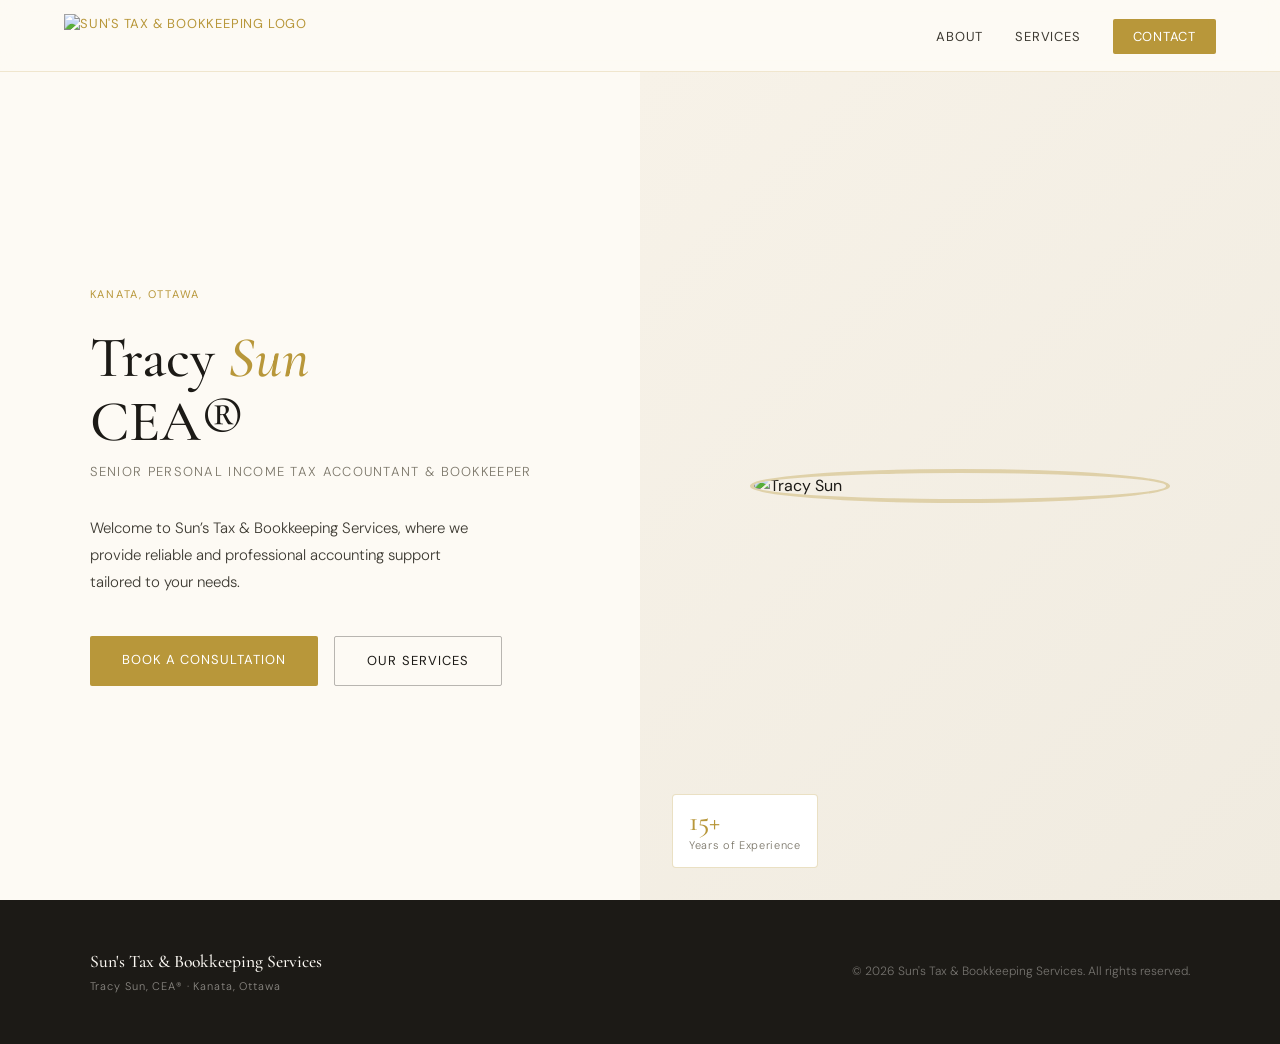
==== about.html @ 8a7c0d12 "Initial commit" ====
<!DOCTYPE html>
<html lang="en">
<head>
  <meta charset="UTF-8" />
  <meta name="viewport" content="width=device-width, initial-scale=1.0" />
  <title>Sun's Tax & Bookkeeping Services</title>
  <link rel="preconnect" href="https://fonts.googleapis.com" />
  <link rel="preconnect" href="https://fonts.gstatic.com" crossorigin />
  <link href="https://fonts.googleapis.com/css2?family=Cormorant+Garamond:ital,wght@0,400;0,500;0,600;1,400;1,500&family=DM+Sans:wght@300;400;500&display=swap" rel="stylesheet" />
  <link rel="stylesheet" href="style.css" />
  <style>
    

    #hero {
      min-height: 100vh;
      padding-top: var(--nav-h);
      display: grid;
      grid-template-columns: 1fr 1fr;
      align-items: center;
    }

    .hero-text {
      padding: 6vw 5vw 6vw 7vw;
    }

    .hero-eyebrow {
      font-size: 11px;
      font-weight: 400;
      letter-spacing: 0.16em;
      text-transform: uppercase;
      color: var(--gold);
      margin-bottom: 1.5rem;
    }

    .hero-heading {
      font-family: var(--serif);
      font-size: clamp(2.8rem, 4.5vw, 5rem);
      font-weight: 500;
      line-height: 1.1;
      color: var(--ink);
      margin-bottom: 0.5rem;
    }

    .hero-heading em { font-style: italic; color: var(--gold); }

    .hero-title {
      font-size: 13px;
      font-weight: 300;
      letter-spacing: 0.1em;
      text-transform: uppercase;
      color: var(--ink-muted);
      margin-bottom: 2rem;
    }

    .hero-desc {
      font-size: 15px;
      font-weight: 300;
      color: var(--ink-mid);
      max-width: 400px;
      line-height: 1.8;
      margin-bottom: 2.5rem;
    }

    .hero-ctas {
      display: flex;
      gap: 1rem;
      flex-wrap: wrap;
    }

    .hero-image {
      min-height: calc(100vh - var(--nav-h));
      position: relative;
      display: flex;
      align-items: center;
      justify-content: center;
      background: var(--cream-dark);
    }

    .hero-image::before {
      content: '';
      position: absolute;
      inset: 0;
      background: linear-gradient(135deg, var(--gold-pale) 0%, var(--cream-dark) 100%);
      z-index: 0;
    }

    .hero-portrait {
      width: min(420px, 80%);
      height: min(420px, 80%);
      border-radius: 50%;
      object-fit: cover;
      object-position: center top;
      position: relative;
      z-index: 1;
      border: 4px solid rgba(184, 151, 58, 0.35);
    }

    .hero-badge {
      position: absolute;
      bottom: 2rem;
      left: 2rem;
      background: var(--white);
      border: 1px solid rgba(184, 151, 58, 0.3);
      padding: 0.75rem 1rem;
      border-radius: 4px;
      z-index: 2;
    }

    .hero-badge-num {
      font-family: var(--serif);
      font-size: 28px;
      font-weight: 500;
      color: var(--gold);
      line-height: 1;
    }

    .hero-badge-label {
      font-size: 11px;
      font-weight: 300;
      color: var(--ink-muted);
      letter-spacing: 0.06em;
      margin-top: 2px;
    }

    @keyframes fadeUp {
      from { opacity: 0; transform: translateY(24px); }
      to   { opacity: 1; transform: translateY(0); }
    }

    .hero-eyebrow { animation: fadeUp 0.7s ease both; }
    .hero-heading  { animation: fadeUp 0.7s 0.1s ease both; }
    .hero-title    { animation: fadeUp 0.7s 0.2s ease both; }
    .hero-desc     { animation: fadeUp 0.7s 0.3s ease both; }
    .hero-ctas     { animation: fadeUp 0.7s 0.4s ease both; }

    @media (max-width: 768px) {
      
      #hero { grid-template-columns: 1fr; height: auto; }
      .hero-image { height: 55vw; }
      .hero-text { padding: 3rem 6vw; }
    }
  </style>
</head>
<body>

  <nav>
    <a href="index.html" class="nav-logo active">
      <img class="nav-logo-mark" src="C:\Users\micha\Desktop\suntaxv2\logo.png" alt="Sun's Tax & Bookkeeping logo" />
    </a>
    <ul>
      <li><a href="about.html">About</a></li>
      <li><a href="services.html">Services</a></li>
      <li><a href="contact.html" class="btn-nav">Contact</a></li>
    </ul>
  </nav>

  <section id="hero">
    <div class="hero-text">
      <p class="hero-eyebrow">Kanata, Ottawa</p>
      <h1 class="hero-heading">Tracy <em>Sun</em><br>CEA®</h1>
      <p class="hero-title">Senior Personal Income Tax Accountant & Bookkeeper</p>
      <p class="hero-desc">Welcome to Sun’s Tax & Bookkeeping Services, where we provide reliable and professional accounting support tailored to your needs.
      </p>
      <div class="hero-ctas">
        <a href="contact.html" class="btn-primary">Book a Consultation</a>
        <a href="services.html" class="btn-outline">Our Services</a>
      </div>
    </div>
    <div class="hero-image">
      <img class="hero-portrait" src="C:\Users\micha\Desktop\suntaxv2\tracy_picture.png" alt="Tracy Sun" />
      <div class="hero-badge">
        <div class="hero-badge-num">15+</div>
        <div class="hero-badge-label">Years of Experience</div>
      </div>
    </div>
  </section>

  <footer>
    <div class="footer-logo">
      Sun's Tax & Bookkeeping Services
      <span>Tracy Sun, CEA® · Kanata, Ottawa</span>
    </div>
    <div class="footer-copy">&copy; 2026 Sun's Tax & Bookkeeping Services. All rights reserved.</div>
  </footer>
</body>
</html>
---- style.css ----
*, *::before, *::after { box-sizing: border-box; margin: 0; padding: 0; }

:root {
  --gold: #B8973A;
  --gold-light: #D4AF5A;
  --gold-pale: #F7F2E8;
  --ink: #1C1A16;
  --ink-mid: #3D3A32;
  --ink-muted: #7A7568;
  --cream: #FDFAF4;
  --cream-dark: #F0EBE0;
  --white: #FFFFFF;
  --serif: 'Cormorant Garamond', Georgia, serif;
  --sans: 'DM Sans', system-ui, sans-serif;
  --nav-h: 72px;
}

html { scroll-behavior: smooth; }

body {
  font-family: var(--sans);
  background: var(--cream);
  color: var(--ink);
  line-height: 1.6;
  overflow-x: hidden;
}

/* ── NAV ── */
nav {
  position: fixed;
  top: 0; left: 0; right: 0;
  height: var(--nav-h);
  background: rgba(253, 250, 244, 0.92);
  backdrop-filter: blur(12px);
  border-bottom: 1px solid rgba(184, 151, 58, 0.2);
  display: flex;
  align-items: center;
  justify-content: space-between;
  padding: 0 5vw;
  z-index: 100;
}

.nav-logo {
  display: flex;
  align-items: center;
  gap: 12px;
  text-decoration: none;
}

.nav-logo-mark {
  height: 44px;
  width: auto;
  display: block;
  object-fit: contain;
}

.nav-logo-text {
  font-family: var(--serif);
  font-size: 16px;
  font-weight: 500;
  color: var(--ink);
  line-height: 1.2;
}

.nav-logo-text span {
  display: block;
  font-size: 11px;
  font-family: var(--sans);
  font-weight: 300;
  color: var(--ink-muted);
  letter-spacing: 0.08em;
  text-transform: uppercase;
}

nav ul {
  list-style: none;
  display: flex;
  gap: 2rem;
  align-items: center;
}

nav a {
  text-decoration: none;
  font-size: 13px;
  font-weight: 400;
  letter-spacing: 0.06em;
  text-transform: uppercase;
  color: var(--ink-mid);
  transition: color 0.2s;
}

nav a:hover { color: var(--gold); }
nav a.active { color: var(--gold); }

.btn-nav {
  background: var(--gold) !important;
  color: var(--white) !important;
  padding: 9px 20px;
  border-radius: 2px;
  transition: background 0.2s !important;
}

.btn-nav:hover { background: var(--gold-light) !important; color: var(--white) !important; }

/* ── SHARED ── */
.section-label {
  font-size: 10px;
  font-weight: 400;
  letter-spacing: 0.18em;
  text-transform: uppercase;
  color: var(--gold);
  margin-bottom: 1rem;
}

.section-heading {
  font-family: var(--serif);
  font-size: clamp(2rem, 3vw, 3rem);
  font-weight: 500;
  line-height: 1.15;
  color: var(--ink);
  margin-bottom: 1.5rem;
}

.section-heading em { font-style: italic; color: var(--gold); }

.btn-primary {
  background: var(--gold);
  color: var(--white);
  border: none;
  padding: 14px 32px;
  font-family: var(--sans);
  font-size: 13px;
  font-weight: 400;
  letter-spacing: 0.08em;
  text-transform: uppercase;
  border-radius: 2px;
  cursor: pointer;
  text-decoration: none;
  display: inline-block;
  transition: background 0.2s, transform 0.15s;
}

.btn-primary:hover { background: var(--gold-light); transform: translateY(-1px); }

.btn-outline {
  background: transparent;
  color: var(--ink);
  border: 1px solid rgba(28, 26, 22, 0.3);
  padding: 14px 32px;
  font-family: var(--sans);
  font-size: 13px;
  font-weight: 400;
  letter-spacing: 0.08em;
  text-transform: uppercase;
  border-radius: 2px;
  cursor: pointer;
  text-decoration: none;
  display: inline-block;
  transition: border-color 0.2s, color 0.2s;
}

.btn-outline:hover { border-color: var(--gold); color: var(--gold); }

/* ── FOOTER ── */
footer {
  background: var(--ink);
  padding: 3rem 7vw;
  display: flex;
  justify-content: space-between;
  align-items: center;
  flex-wrap: wrap;
  gap: 1rem;
}

.footer-logo {
  font-family: var(--serif);
  font-size: 1.1rem;
  font-weight: 500;
  color: var(--cream);
}

.footer-logo span {
  display: block;
  font-family: var(--sans);
  font-size: 11px;
  font-weight: 300;
  color: rgba(253,250,244,0.5);
  letter-spacing: 0.08em;
  margin-top: 2px;
}

.footer-copy {
  font-size: 12px;
  font-weight: 300;
  color: rgba(253,250,244,0.4);
}

@media (max-width: 768px) {
  nav ul { gap: 1rem; }
}

@media (max-width: 520px) {
  nav ul li:not(:last-child) { display: none; }
}
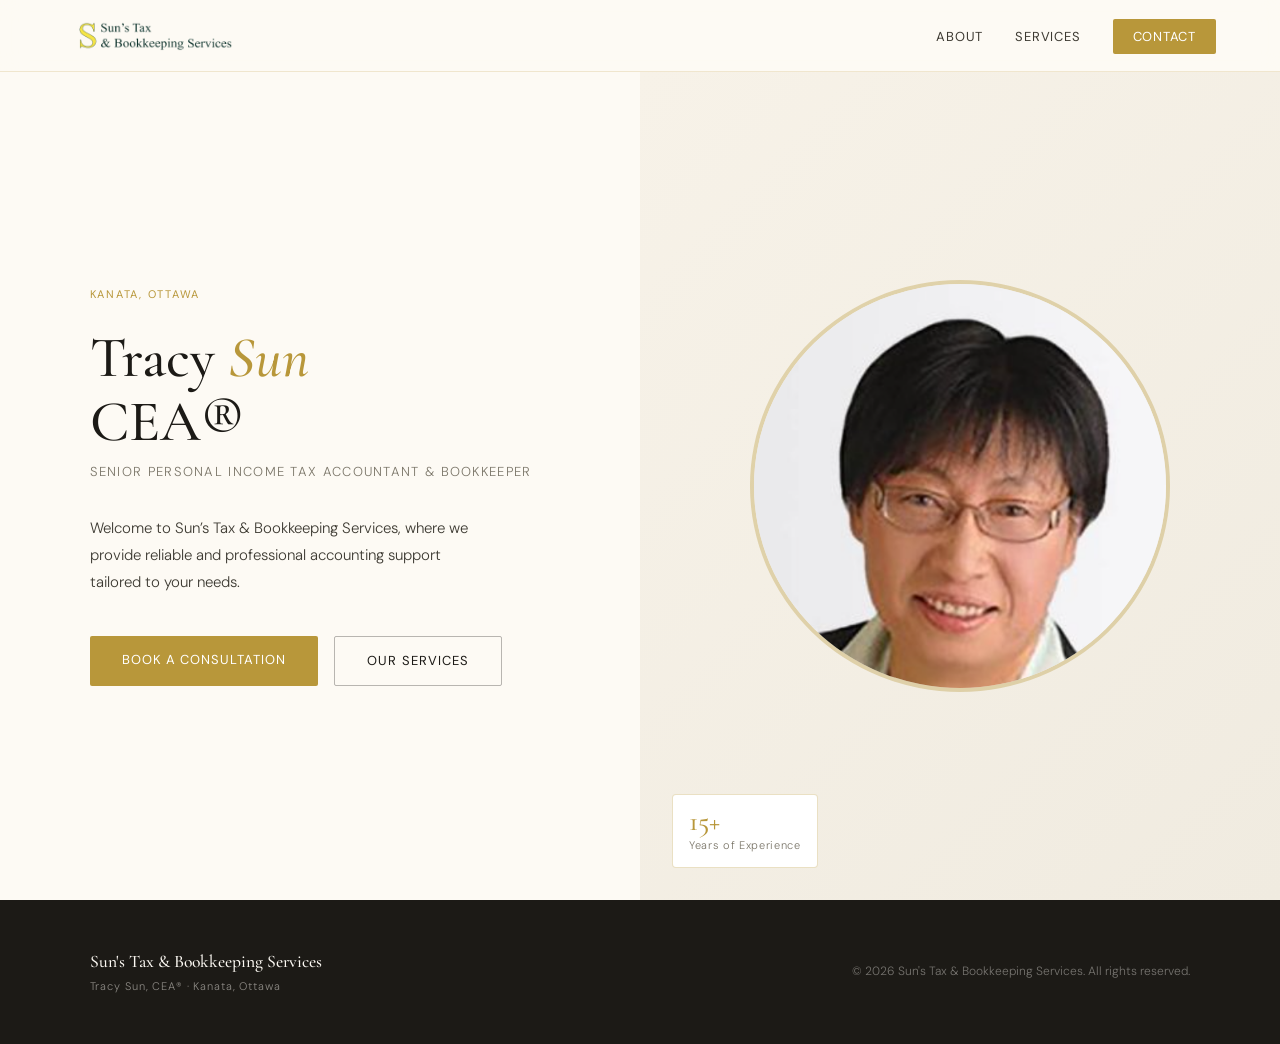
==== commit a6c44658: "Changed picture src" ====
--- a/about.html
+++ b/about.html
@@ -145,7 +145,7 @@
 
   <nav>
     <a href="index.html" class="nav-logo active">
-      <img class="nav-logo-mark" src="C:\Users\micha\Desktop\suntaxv2\logo.png" alt="Sun's Tax & Bookkeeping logo" />
+      <img class="nav-logo-mark" src="logo.png" alt="Sun's Tax & Bookkeeping logo" />
     </a>
     <ul>
       <li><a href="about.html">About</a></li>
@@ -167,7 +167,7 @@
       </div>
     </div>
     <div class="hero-image">
-      <img class="hero-portrait" src="C:\Users\micha\Desktop\suntaxv2\tracy_picture.png" alt="Tracy Sun" />
+      <img class="hero-portrait" src="tracy_picture.png" alt="Tracy Sun" />
       <div class="hero-badge">
         <div class="hero-badge-num">15+</div>
         <div class="hero-badge-label">Years of Experience</div>
